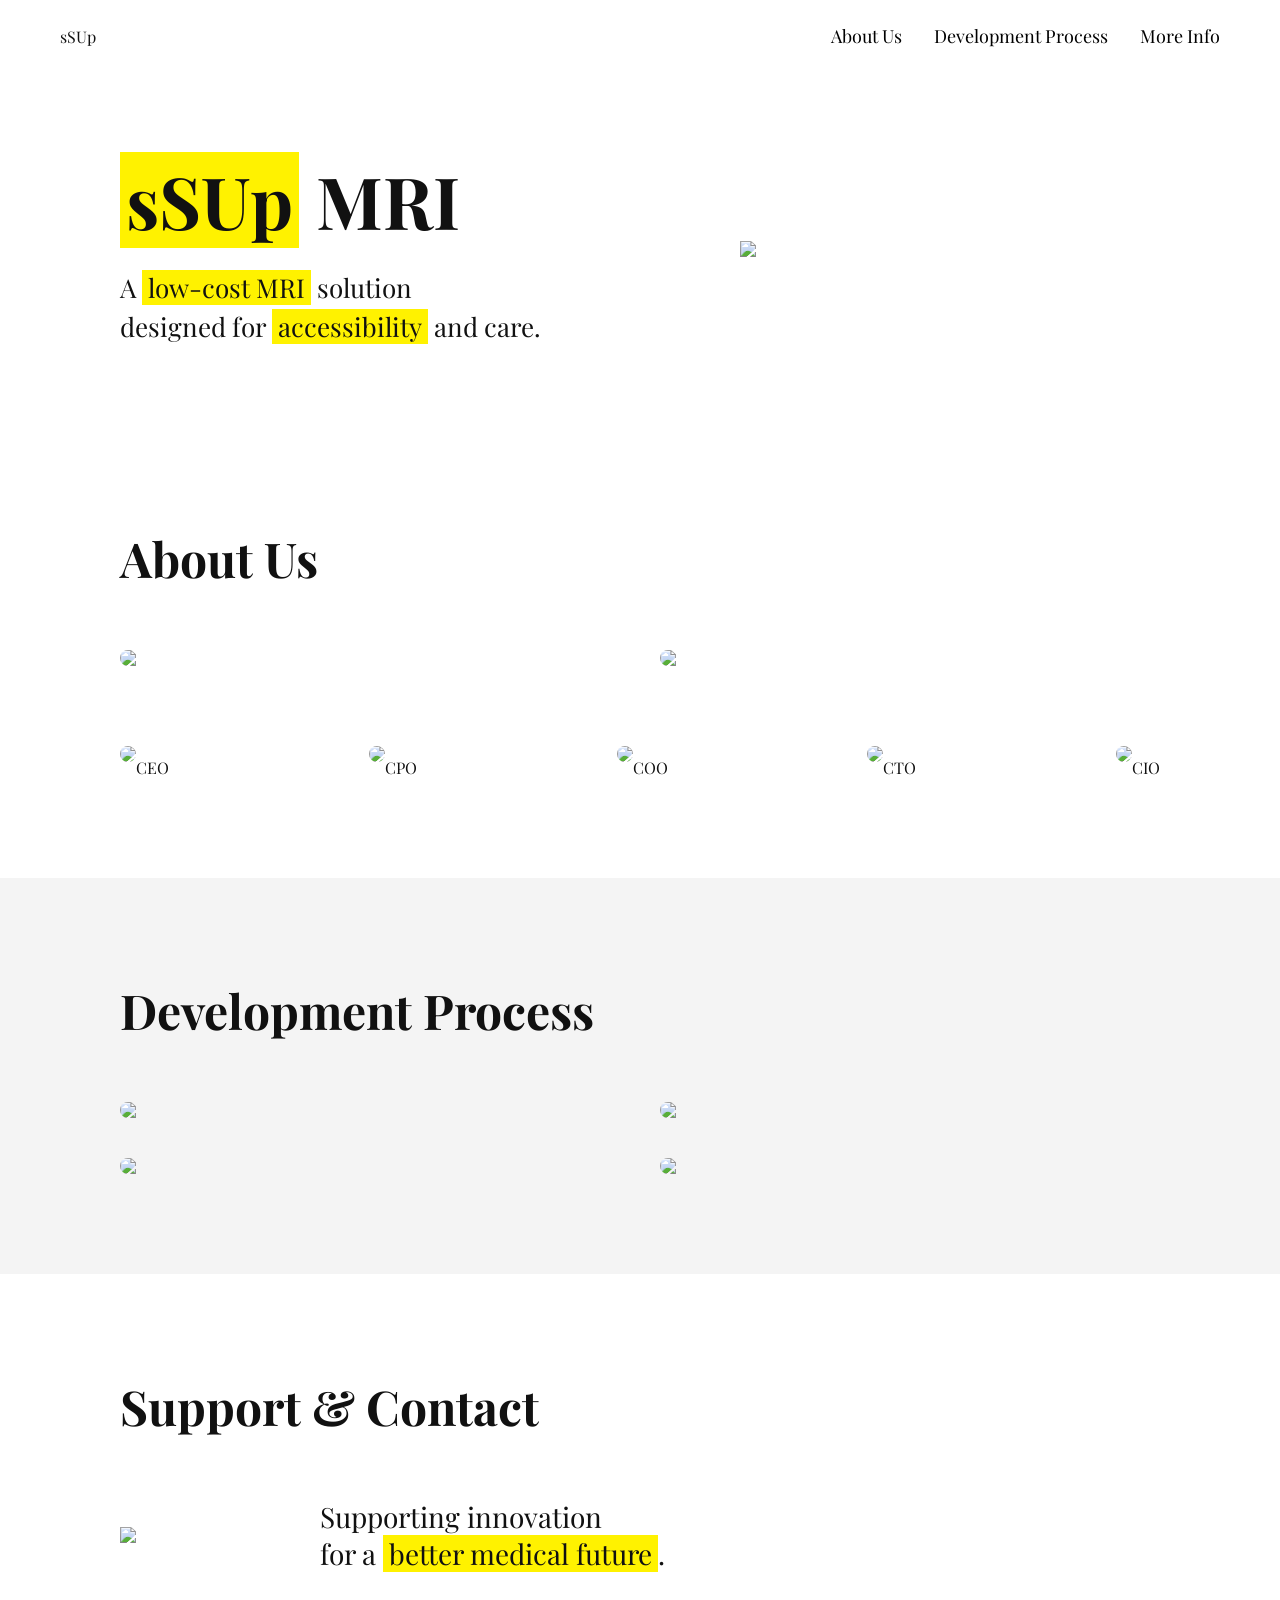
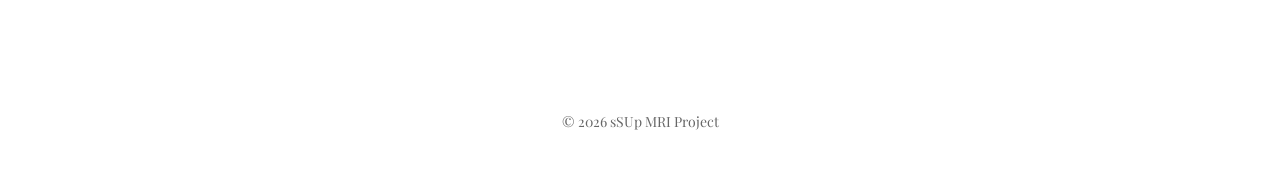
==== index.html @ ced17c39 "Match PDF design exactly" ====
<!doctype html>
<html lang="en">
<head>
  <meta charset="utf-8" />
  <meta name="viewport" content="width=device-width, initial-scale=1" />
  <title>sSUp MRI</title>

  <!-- Serif font like PDF -->
  <link href="https://fonts.googleapis.com/css2?family=Playfair+Display:wght@400;600;700&display=swap" rel="stylesheet">

  <link rel="stylesheet" href="styles.css" />
</head>
<body>

<header class="nav">
  <div class="logo">sSUp</div>
  <nav>
    <a href="#about">About Us</a>
    <a href="#process">Development Process</a>
    <a href="#more">More Info</a>
  </nav>
</header>

<section class="hero">
  <div class="hero-text">
    <h1><span class="hl">sSUp</span> MRI</h1>
    <p>
      A <span class="hl">low-cost MRI</span> solution<br>
      designed for <span class="hl">accessibility</span> and care.
    </p>
  </div>

  <img src="assets/hero-card.png" class="hero-img">
</section>

<section id="about" class="section">
  <h2>About Us</h2>

  <div class="about-grid">
    <img src="assets/about-1.png">
    <img src="assets/about-2.png">
  </div>

  <div class="team">
    <div class="member"><img src="assets/ceo.jpg"><span>CEO</span></div>
    <div class="member"><img src="assets/cpo.jpg"><span>CPO</span></div>
    <div class="member"><img src="assets/coo.jpg"><span>COO</span></div>
    <div class="member"><img src="assets/cto.jpg"><span>CTO</span></div>
    <div class="member"><img src="assets/cio.jpg"><span>CIO</span></div>
  </div>
</section>

<section id="process" class="section gray">
  <h2>Development Process</h2>

  <div class="process-grid">
    <img src="assets/process-1.png">
    <img src="assets/process-2.png">
    <img src="assets/process-3.png">
    <img src="assets/process-4.png">
  </div>
</section>

<section id="more" class="section">
  <h2>Support & Contact</h2>

  <div class="support">
    <img src="assets/support-heart.png">
    <p>
      Supporting innovation<br>
      for a <span class="hl">better medical future</span>.
    </p>
  </div>
</section>

<footer>
  © 2026 sSUp MRI Project
</footer>

</body>
</html>
---- styles.css ----
* {
  box-sizing: border-box;
  margin: 0;
  padding: 0;
}

body {
  font-family: "Playfair Display", serif;
  background: #ffffff;
  color: #111;
}

.hl {
  background: #fff200;
  padding: 0 6px;
}

/* NAV */
.nav {
  display: flex;
  justify-content: space-between;
  align-items: center;
  padding: 24px 60px;
}

.nav a {
  margin-left: 28px;
  text-decoration: none;
  color: #000;
  font-size: 18px;
}

/* HERO */
.hero {
  display: flex;
  align-items: center;
  justify-content: space-between;
  padding: 80px 120px;
}

.hero-text h1 {
  font-size: 72px;
  margin-bottom: 20px;
}

.hero-text p {
  font-size: 26px;
  line-height: 1.5;
}

.hero-img {
  width: 420px;
}

/* SECTION */
.section {
  padding: 100px 120px;
}

.section.gray {
  background: #f4f4f4;
}

.section h2 {
  font-size: 48px;
  margin-bottom: 60px;
}

/* ABOUT */
.about-grid {
  display: grid;
  grid-template-columns: 1fr 1fr;
  gap: 40px;
}

.about-grid img {
  width: 100%;
  border-radius: 14px;
}

.team {
  display: flex;
  justify-content: space-between;
  margin-top: 80px;
}

.member {
  text-align: center;
}

.member img {
  width: 120px;
  border-radius: 50%;
  margin-bottom: 12px;
}

/* PROCESS */
.process-grid {
  display: grid;
  grid-template-columns: repeat(2, 1fr);
  gap: 40px;
}

.process-grid img {
  width: 100%;
  border-radius: 16px;
}

/* SUPPORT */
.support {
  display: flex;
  align-items: center;
  gap: 40px;
}

.support img {
  width: 160px;
}

.support p {
  font-size: 28px;
}

/* FOOTER */
footer {
  text-align: center;
  padding: 40px;
  font-size: 14px;
  color: #666;
}
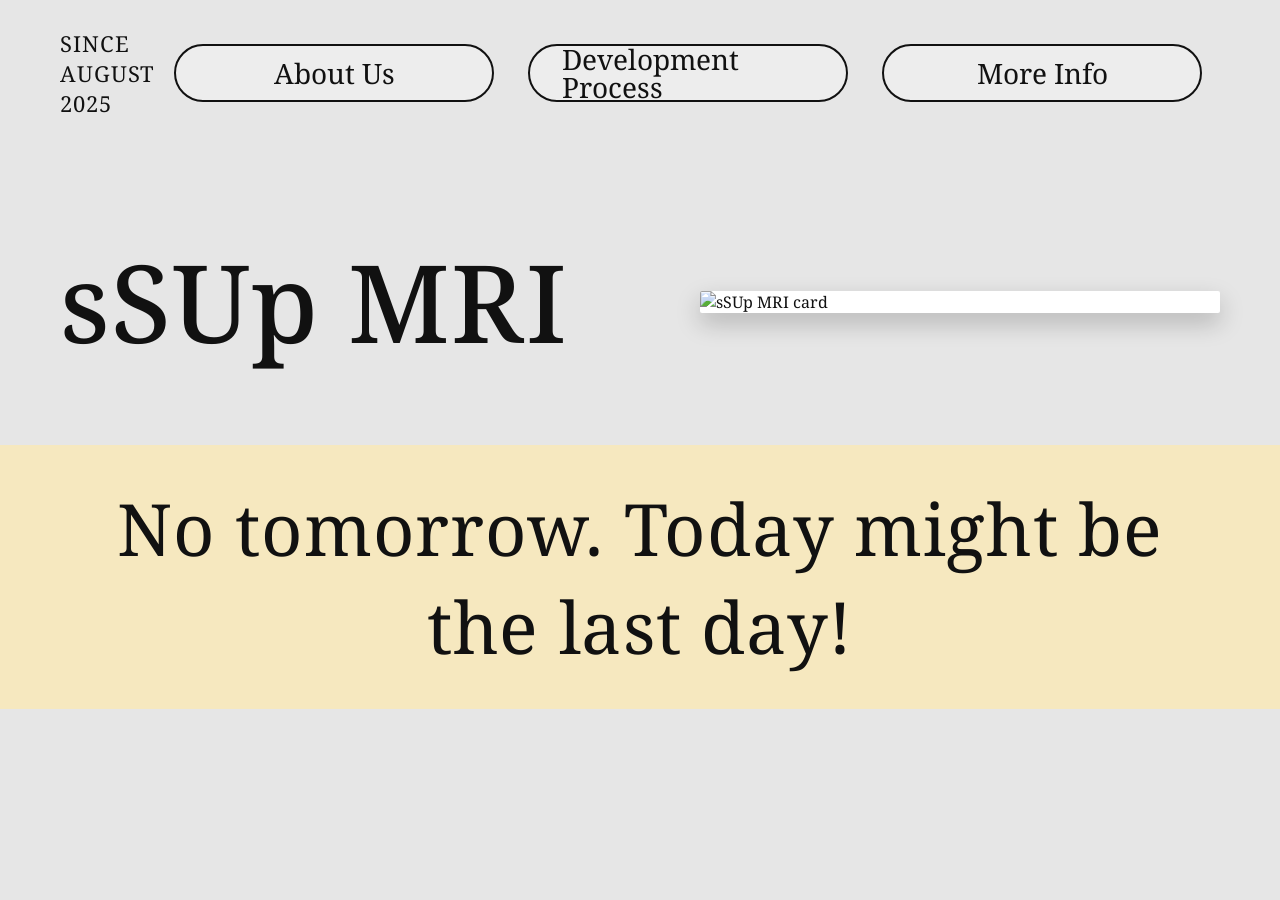
==== commit 959b90c5: "Update content" ====
--- a/index.html
+++ b/index.html
@@ -2,80 +2,54 @@
 <html lang="en">
 <head>
   <meta charset="utf-8" />
-  <meta name="viewport" content="width=device-width, initial-scale=1" />
+  <meta name="viewport" content="width=device-width,initial-scale=1" />
   <title>sSUp MRI</title>
 
-  <!-- Serif font like PDF -->
-  <link href="https://fonts.googleapis.com/css2?family=Playfair+Display:wght@400;600;700&display=swap" rel="stylesheet">
+  <!-- Commercial-safe (SIL OFL) -->
+  <link rel="preconnect" href="https://fonts.googleapis.com">
+  <link rel="preconnect" href="https://fonts.gstatic.com" crossorigin>
+  <link href="https://fonts.googleapis.com/css2?family=Noto+Serif:ital,wght@0,400;0,500;0,700;1,700;1,800&display=swap" rel="stylesheet">
 
-  <link rel="stylesheet" href="styles.css" />
+  <link rel="stylesheet" href="css/styles.css" />
 </head>
 <body>
+  <header class="topbar">
+    <div class="container">
+      <div class="topbar-row">
+        <div class="since">SINCE AUGUST 2025</div>
 
-<header class="nav">
-  <div class="logo">sSUp</div>
-  <nav>
-    <a href="#about">About Us</a>
-    <a href="#process">Development Process</a>
-    <a href="#more">More Info</a>
-  </nav>
-</header>
+        <nav class="nav-pills" aria-label="Primary">
+          <a class="pill" data-pill="about" href="about.html">About Us</a>
+          <a class="pill" data-pill="dev" href="development.html">Development Process</a>
+          <a class="pill" data-pill="more" href="more.html">More Info</a>
+        </nav>
 
-<section class="hero">
-  <div class="hero-text">
-    <h1><span class="hl">sSUp</span> MRI</h1>
-    <p>
-      A <span class="hl">low-cost MRI</span> solution<br>
-      designed for <span class="hl">accessibility</span> and care.
-    </p>
-  </div>
+        <div style="width:240px"></div>
+      </div>
+    </div>
+  </header>
 
-  <img src="assets/hero-card.png" class="hero-img">
-</section>
+  <main class="hero">
+    <div class="container">
+      <div class="hero-grid">
+        <div>
+          <div class="hero-title">sSUp MRI</div>
+        </div>
 
-<section id="about" class="section">
-  <h2>About Us</h2>
+        <div class="hero-card">
+          <!-- PDF 오른쪽 카드 -->
+          <img src="assets/hero/hero-card.png" alt="sSUp MRI card" />
+        </div>
+      </div>
+    </div>
 
-  <div class="about-grid">
-    <img src="assets/about-1.png">
-    <img src="assets/about-2.png">
-  </div>
+    <section class="banner" aria-label="Quote banner">
+      <div class="container">
+        <div class="quote">No tomorrow. Today might be the last day!</div>
+      </div>
+    </section>
+  </main>
 
-  <div class="team">
-    <div class="member"><img src="assets/ceo.jpg"><span>CEO</span></div>
-    <div class="member"><img src="assets/cpo.jpg"><span>CPO</span></div>
-    <div class="member"><img src="assets/coo.jpg"><span>COO</span></div>
-    <div class="member"><img src="assets/cto.jpg"><span>CTO</span></div>
-    <div class="member"><img src="assets/cio.jpg"><span>CIO</span></div>
-  </div>
-</section>
-
-<section id="process" class="section gray">
-  <h2>Development Process</h2>
-
-  <div class="process-grid">
-    <img src="assets/process-1.png">
-    <img src="assets/process-2.png">
-    <img src="assets/process-3.png">
-    <img src="assets/process-4.png">
-  </div>
-</section>
-
-<section id="more" class="section">
-  <h2>Support & Contact</h2>
-
-  <div class="support">
-    <img src="assets/support-heart.png">
-    <p>
-      Supporting innovation<br>
-      for a <span class="hl">better medical future</span>.
-    </p>
-  </div>
-</section>
-
-<footer>
-  © 2026 sSUp MRI Project
-</footer>
-
+  <script src="js/main.js"></script>
 </body>
 </html>
--- a/css/styles.css
+++ b/css/styles.css
@@ -0,0 +1,623 @@
+/* =========================
+   sSup MRI — PDF-like style
+   Font: Noto Serif (SIL OFL, commercial OK)
+   ========================= */
+
+:root{
+  --bg:#e6e6e6;
+  --paper:#efefef;
+  --ink:#111;
+  --muted:#444;
+
+  --line:#111;
+  --shadow: 0 10px 24px rgba(0,0,0,.16);
+
+  --pill-bg:#ededed;
+  --pill-border:#111;
+
+  --hl-yellow:#f6ef8a;
+  --hl-cream:#f6e8bf;
+  --hl-green:#cfe8c6;
+  --hl-pink:#f3c4b7;
+
+  --banner:#f6e8bf;
+  --nav-gap: 34px;
+
+  --maxw: 1320px;
+}
+
+*{box-sizing:border-box}
+html,body{height:100%}
+body{
+  margin:0;
+  background:var(--bg);
+  color:var(--ink);
+  font-family: "Noto Serif", "Times New Roman", serif;
+}
+
+a{color:inherit; text-decoration:none}
+img{max-width:100%; display:block}
+
+/* ---- helpers ---- */
+.container{
+  width:min(var(--maxw), calc(100% - 120px));
+  margin:0 auto;
+}
+.hr{
+  height:2px;
+  background:var(--line);
+  opacity:1;
+  margin:18px 0 0;
+}
+.hl-yellow{background:var(--hl-yellow); padding:.06em .18em}
+.hl-cream{background:var(--hl-cream); padding:.06em .18em}
+.hl-green{background:var(--hl-green); padding:.06em .18em}
+.hl-pink{background:var(--hl-pink); padding:.06em .18em}
+
+.shadow{box-shadow:var(--shadow)}
+.paper{
+  background:#f7f4ee;
+  border:1px solid rgba(0,0,0,.08);
+}
+
+/* =========================
+   Top nav (index)
+   ========================= */
+.topbar{
+  padding:28px 0 0;
+}
+.topbar-row{
+  display:flex;
+  align-items:center;
+  justify-content:space-between;
+  gap:20px;
+}
+.since{
+  font-size:22px;
+  letter-spacing:.04em;
+}
+.nav-pills{
+  display:flex;
+  gap:var(--nav-gap);
+  align-items:center;
+  justify-content:center;
+  flex:1;
+}
+.pill{
+  display:inline-flex;
+  align-items:center;
+  justify-content:center;
+  min-width:320px;
+  height:58px;
+  padding:0 32px;
+  border:2px solid var(--pill-border);
+  border-radius:999px;
+  background:var(--pill-bg);
+  font-size:28px;
+  line-height:1;
+  transition:transform .12s ease, box-shadow .12s ease;
+}
+.pill:hover{transform:translateY(-2px); box-shadow:0 6px 16px rgba(0,0,0,.12)}
+.pill.active{
+  background:#f3f3f3;
+  box-shadow:0 6px 16px rgba(0,0,0,.12);
+}
+
+/* =========================
+   Index hero
+   ========================= */
+.hero{
+  padding:70px 0 0;
+}
+.hero-grid{
+  display:grid;
+  grid-template-columns: 1.35fr 1fr;
+  align-items:center;
+  gap:64px;
+  padding:40px 0 0;
+}
+.hero-title{
+  font-size:108px;
+  font-weight:500;
+  letter-spacing:.01em;
+}
+.hero-card{
+  width:520px;
+  margin-left:auto;
+}
+.hero-card img{
+  width:100%;
+  border-radius:2px;
+  box-shadow:0 10px 24px rgba(0,0,0,.22);
+  background:#fff;
+}
+
+/* bottom banner */
+.banner{
+  margin-top:70px;
+  background:var(--banner);
+  padding:34px 0;
+}
+.banner .quote{
+  font-size:72px;
+  text-align:center;
+  letter-spacing:.01em;
+}
+
+/* =========================
+   Page header (About/Dev/More)
+   ========================= */
+.page{
+  padding:34px 0 0;
+}
+.page-title{
+  font-size:60px;
+  font-weight:500;
+}
+.page-body{
+  padding:26px 0 40px;
+}
+
+/* =========================
+   Deck (PDF slide-like pages inside About/Dev/More)
+   no scroll feeling: each slide is "screen"
+   ========================= */
+.deck{
+  position:relative;
+  margin-top:18px;
+}
+.deck-viewport{
+  position:relative;
+  height: calc(100vh - 190px); /* header + underline + controls */
+  min-height: 680px;
+  overflow:hidden;
+}
+.slide{
+  position:absolute;
+  inset:0;
+  padding:26px 0 0;
+  opacity:0;
+  pointer-events:none;
+  transform: translateX(12px);
+  transition: opacity .18s ease, transform .18s ease;
+}
+.slide.is-active{
+  opacity:1;
+  pointer-events:auto;
+  transform: translateX(0);
+}
+
+/* deck controls */
+.deck-controls{
+  display:flex;
+  align-items:center;
+  justify-content:center;
+  gap:16px;
+  margin-top:14px;
+  user-select:none;
+}
+.btn{
+  border:2px solid #111;
+  background:#efefef;
+  padding:10px 16px;
+  border-radius:999px;
+  font-size:18px;
+  cursor:pointer;
+}
+.btn:active{transform:translateY(1px)}
+.dots{
+  display:flex;
+  gap:10px;
+  align-items:center;
+}
+.dot{
+  width:10px;height:10px;border-radius:999px;
+  background:#bdbdbd;
+  border:1px solid rgba(0,0,0,.35);
+  cursor:pointer;
+}
+.dot.active{background:#111}
+
+/* =========================
+   About slides — speech bubbles / film strip / profiles
+   ========================= */
+.about-grid-1{
+  display:grid;
+  grid-template-columns: 1.1fr .9fr;
+  gap:44px;
+  align-items:center;
+  padding-top:8px;
+}
+.bubble-oval{
+  border:4px solid #111;
+  border-radius:999px;
+  background:transparent;
+  padding:22px 34px;
+  display:inline-block;
+  font-size:44px;
+  font-weight:700;
+  width:max-content;
+}
+.bubble-top{
+  position:relative;
+  border:10px solid #333;
+  border-radius:999px;
+  padding:18px 26px;
+  background:#f7f7f7;
+  font-size:26px;
+  font-weight:600;
+  max-width:620px;
+  margin:0 auto 18px;
+}
+.bubble-top:after{
+  content:"";
+  position:absolute;
+  left:50%;
+  bottom:-26px;
+  transform:translateX(-50%);
+  width:0;height:0;
+  border:18px solid transparent;
+  border-top-color:#333;
+}
+.speech-big{
+  position:relative;
+  background:#fff;
+  border-radius:18px;
+  border:8px solid #222;
+  padding:30px 30px;
+  font-size:26px;
+  line-height:1.35;
+  box-shadow: 0 10px 22px rgba(0,0,0,.18);
+}
+.speech-big:after{
+  content:"";
+  position:absolute;
+  right:70px;
+  bottom:-30px;
+  width:0;height:0;
+  border:22px solid transparent;
+  border-top-color:#222;
+}
+.speech-big:before{
+  content:"";
+  position:absolute;
+  right:74px;
+  bottom:-22px;
+  width:0;height:0;
+  border:18px solid transparent;
+  border-top-color:#fff;
+}
+.doc-card{
+  width:420px;
+  margin-left:auto;
+  background:#fff;
+  box-shadow:var(--shadow);
+  border-radius:2px;
+  overflow:hidden;
+}
+.doc-card img{width:100%}
+
+/* about slide 2 (motto + film) */
+.motto{
+  text-align:center;
+  padding-top:40px;
+}
+.motto .line{
+  font-size:52px;
+  font-style:italic;
+  font-weight:800;
+  letter-spacing:.01em;
+  margin:18px 0;
+}
+.filmstrip{
+  margin-top:44px;
+  background:#111;
+  padding:18px 0;
+  border-top:10px solid #111;
+  border-bottom:10px solid #111;
+}
+.filmstrip-inner{
+  display:grid;
+  grid-template-columns: repeat(4, 1fr);
+  gap:28px;
+  align-items:center;
+  width:min(var(--maxw), calc(100% - 120px));
+  margin:0 auto;
+}
+.film-img{
+  background:#fff;
+  height:210px;
+  box-shadow:0 10px 20px rgba(0,0,0,.24);
+  overflow:hidden;
+}
+.film-img img{width:100%;height:100%;object-fit:cover}
+
+/* sprocket holes */
+.filmstrip:before, .filmstrip:after{
+  content:"";
+  display:block;
+  height:10px;
+  background:
+    repeating-linear-gradient(90deg,
+      transparent 0 36px,
+      #fff 36px 80px,
+      transparent 80px 120px);
+  opacity:.95;
+}
+.filmstrip:before{margin-bottom:12px}
+.filmstrip:after{margin-top:12px}
+
+/* profiles */
+.profile{
+  display:grid;
+  grid-template-columns: 440px 1fr;
+  gap:56px;
+  align-items:center;
+  padding-top:14px;
+}
+.profile .name{
+  font-size:52px;
+  font-style:italic;
+  margin:0 0 12px;
+}
+.profile .role{
+  font-size:92px;
+  font-weight:800;
+  letter-spacing:.01em;
+  color:#1e2234;
+  margin:0 0 12px;
+}
+.profile .bullets{
+  font-size:28px;
+  line-height:1.45;
+  color:#222;
+}
+.profile .bullets li{
+  margin:6px 0;
+}
+.profile .photo{
+  width:440px;
+  height:440px;
+  background:#fff;
+  box-shadow:var(--shadow);
+  overflow:hidden;
+}
+.profile .photo img{
+  width:100%;
+  height:100%;
+  object-fit:cover;
+}
+
+/* =========================
+   Development slides (layouts)
+   ========================= */
+.chapter-title{
+  text-align:center;
+  padding-top:20px;
+}
+.chapter-title h2{
+  margin:0;
+  font-size:56px;
+  font-style:italic;
+  font-weight:800;
+}
+.chapter-title p{
+  margin:8px 0 0;
+  font-size:38px;
+  font-style:italic;
+  font-weight:700;
+}
+
+.dev-two{
+  display:grid;
+  grid-template-columns: 1fr 1fr;
+  gap:46px;
+  align-items:center;
+  padding-top:34px;
+}
+.thought{
+  position:relative;
+  width:max-content;
+  background:#fff;
+  border:3px solid #111;
+  border-radius:999px;
+  padding:18px 26px;
+  font-size:34px;
+  margin:0 auto 18px;
+}
+.thought:before{
+  content:"";
+  position:absolute;
+  left:70px;
+  bottom:-22px;
+  width:18px;height:18px;
+  border:3px solid #111;
+  background:#fff;
+  border-radius:999px;
+}
+.thought:after{
+  content:"";
+  position:absolute;
+  left:48px;
+  bottom:-44px;
+  width:12px;height:12px;
+  border:3px solid #111;
+  background:#fff;
+  border-radius:999px;
+}
+.dev-para{
+  text-align:center;
+  font-size:32px;
+  line-height:1.35;
+}
+.overlap-stack{
+  position:relative;
+  width:760px;
+  max-width:100%;
+  margin:0 auto;
+  height:420px;
+}
+.overlap-stack img{
+  position:absolute;
+  background:#fff;
+  box-shadow:var(--shadow);
+}
+.overlap-stack img.a{left:0; top:110px; width:300px}
+.overlap-stack img.b{left:160px; top:40px; width:560px}
+
+/* centered big image */
+.center-figure{
+  width:min(980px, 92%);
+  margin:34px auto 0;
+  box-shadow:var(--shadow);
+  background:#fff;
+}
+
+/* Why MRI layout */
+.why-row{
+  padding-top:20px;
+}
+.why-label{
+  display:inline-block;
+  font-size:56px;
+  font-style:italic;
+  font-weight:800;
+  background:var(--hl-yellow);
+  padding:.08em .18em;
+  margin:10px 0 18px;
+}
+.why-topimgs{
+  display:grid;
+  grid-template-columns: 1fr 1fr 1fr;
+  gap:36px;
+  align-items:end;
+  width:min(1000px, 95%);
+  margin:0 auto 18px;
+}
+.small-cap{
+  text-align:center;
+  font-size:20px;
+  letter-spacing:.08em;
+  margin-bottom:8px;
+}
+.why-img{
+  height:160px;
+  background:#fff;
+  box-shadow:0 10px 18px rgba(0,0,0,.14);
+  overflow:hidden;
+}
+.why-img img{width:100%;height:100%;object-fit:contain;background:#fff}
+.why-text{
+  width:min(1180px, 96%);
+  margin:0 auto;
+  font-size:28px;
+  line-height:1.6;
+  text-align:center;
+}
+
+/* Business model / leasing two-col */
+.biz-grid{
+  display:grid;
+  grid-template-columns: .9fr 1.1fr;
+  gap:44px;
+  align-items:center;
+  padding-top:26px;
+}
+.biz-hl{
+  display:inline-block;
+  font-size:54px;
+  font-style:italic;
+  font-weight:800;
+  background:var(--hl-yellow);
+  padding:.08em .18em;
+  margin:0 0 18px;
+}
+.biz-left p{
+  font-size:18px;
+  line-height:1.75;
+  text-align:center;
+}
+.biz-left h3{
+  font-size:44px;
+  font-weight:700;
+  margin:10px 0 14px;
+  text-align:center;
+}
+.table-img{
+  width:100%;
+  background:#fff;
+  box-shadow:var(--shadow);
+}
+
+/* =========================
+   More slides
+   ========================= */
+.big-word{
+  font-size:140px;
+  font-weight:500;
+  margin:40px 0 10px;
+}
+.heart{
+  width:240px;
+  height:220px;
+  background:#f2c3b8;
+  clip-path: path("M120 210 C20 150, 0 95, 35 60 C65 30, 105 40, 120 70 C135 40, 175 30, 205 60 C240 95, 220 150, 120 210 Z");
+}
+.more-support{
+  display:grid;
+  grid-template-columns: 1fr 300px;
+  gap:30px;
+  align-items:start;
+  padding-top:40px;
+}
+.more-text{
+  font-size:42px;
+  line-height:1.35;
+  margin-top:14px;
+}
+.contact-grid{
+  display:grid;
+  grid-template-columns: 1fr 1fr;
+  gap:40px;
+  align-items:center;
+  padding-top:40px;
+}
+.icon-row{
+  display:flex;
+  align-items:center;
+  gap:26px;
+  margin:28px 0;
+}
+.icon{
+  width:110px;
+  height:110px;
+}
+.contact-text{
+  font-size:42px;
+}
+.youtube-box{
+  display:flex;
+  flex-direction:column;
+  gap:18px;
+  align-items:flex-start;
+}
+.youtube-icon{
+  width:180px;
+  height:130px;
+}
+
+/* =========================
+   Responsive tweaks
+   ========================= */
+@media (max-width: 1100px){
+  .container{width:min(var(--maxw), calc(100% - 48px))}
+  .pill{min-width:220px; font-size:22px; height:52px}
+  .hero-title{font-size:84px}
+  .banner .quote{font-size:48px}
+  .hero-grid{grid-template-columns: 1fr}
+  .hero-card{margin:0}
+  .deck-viewport{height:auto; min-height:0; overflow:visible}
+  .slide{position:relative; opacity:1; pointer-events:auto; transform:none}
+  .deck-controls{display:none}
+  /* On small screens, allow natural scroll inside page */
+}
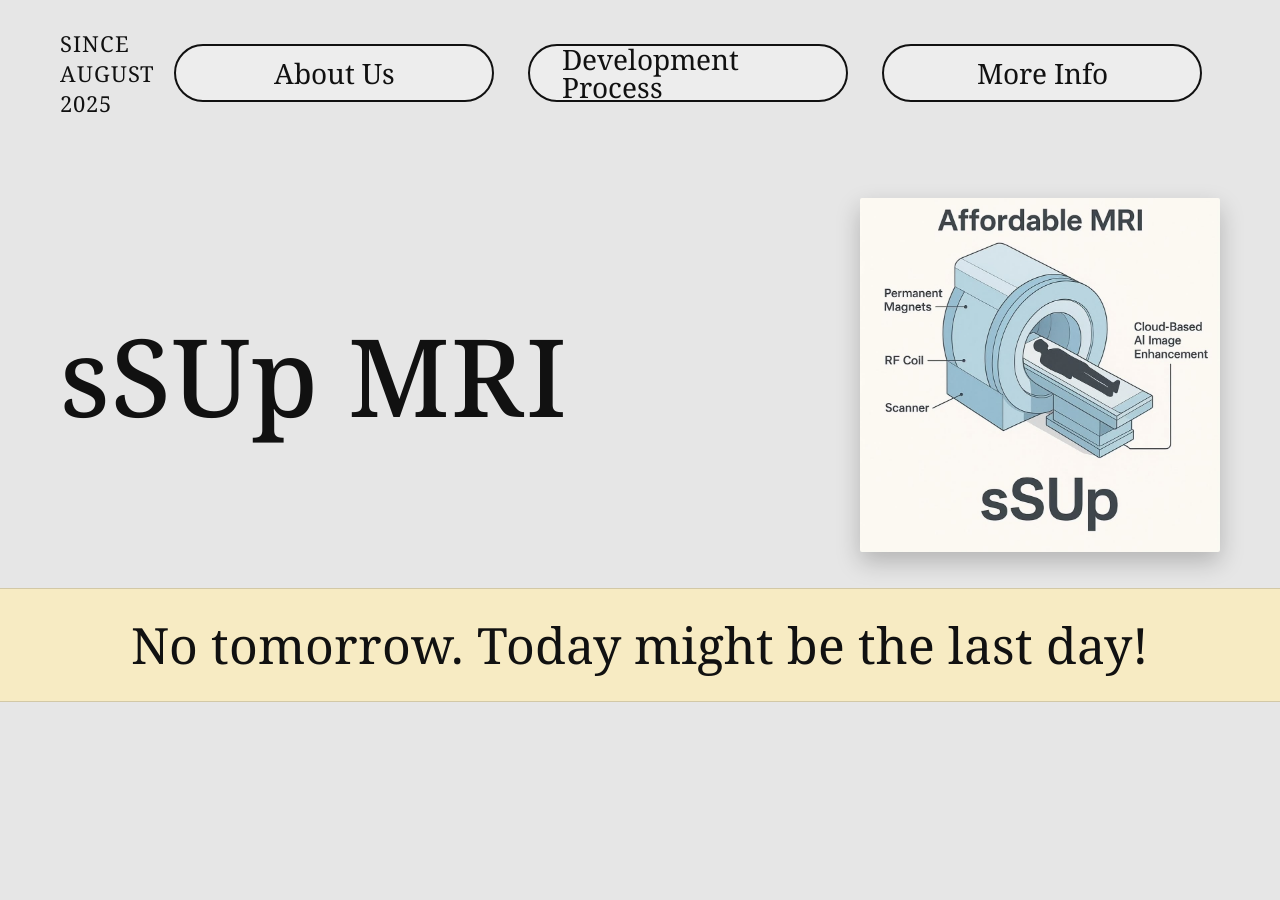
==== commit 1a44130b: "Update content" ====
--- a/index.html
+++ b/index.html
@@ -24,7 +24,7 @@
           <a class="pill" data-pill="more" href="more.html">More Info</a>
         </nav>
 
-        <div style="width:240px"></div>
+        <div style="width:0px"></div>
       </div>
     </div>
   </header>
--- a/css/styles.css
+++ b/css/styles.css
@@ -69,8 +69,15 @@
 .topbar-row{
   display:flex;
   align-items:center;
-  justify-content:space-between;
   gap:20px;
+}
+
+.since{
+  margin-right:auto;   /* ✅ HOME(왼쪽) 고정 */
+}
+
+.nav-pills{
+  margin-left:auto;    /* ✅ 버튼들 오른쪽 정렬 */
 }
 .since{
   font-size:22px;
@@ -80,8 +87,10 @@
   display:flex;
   gap:var(--nav-gap);
   align-items:center;
-  justify-content:center;
-  flex:1;
+  justify-content:flex-end;  /* ✅ 오른쪽으로 붙임 */
+  flex:0;                    /* ✅ 가운데 넓게 먹는거 제거 */
+  width:auto;
+  margin-left:auto;          /* ✅ 오른쪽 끝으로 밀기 */
 }
 .pill{
   display:inline-flex;
@@ -107,7 +116,7 @@
    Index hero
    ========================= */
 .hero{
-  padding:70px 0 0;
+  padding:40px 0 0;
 }
 .hero-grid{
   display:grid;
@@ -122,7 +131,7 @@
   letter-spacing:.01em;
 }
 .hero-card{
-  width:520px;
+  width:360px;          /* 🔥 핵심: 카드 크기 줄이기 */
   margin-left:auto;
 }
 .hero-card img{
@@ -132,16 +141,17 @@
   background:#fff;
 }
 
-/* bottom banner */
 .banner{
-  margin-top:70px;
-  background:var(--banner);
-  padding:34px 0;
-}
+  margin-top:36px;
+  padding:22px 0;
+  background:#f7ebc3;              /* ✅ 노란 띠 확실히 */
+  border-top:1px solid rgba(0,0,0,.15);
+  border-bottom:1px solid rgba(0,0,0,.15);
+}
+
 .banner .quote{
-  font-size:72px;
-  text-align:center;
-  letter-spacing:.01em;
+  font-size:50px;
+  text-align:center;
 }
 
 /* =========================
@@ -612,7 +622,7 @@
 @media (max-width: 1100px){
   .container{width:min(var(--maxw), calc(100% - 48px))}
   .pill{min-width:220px; font-size:22px; height:52px}
-  .hero-title{font-size:84px}
+  .hero-title{font-size:78px;/* 🔥 PDF 느낌 크기 */}
   .banner .quote{font-size:48px}
   .hero-grid{grid-template-columns: 1fr}
   .hero-card{margin:0}
